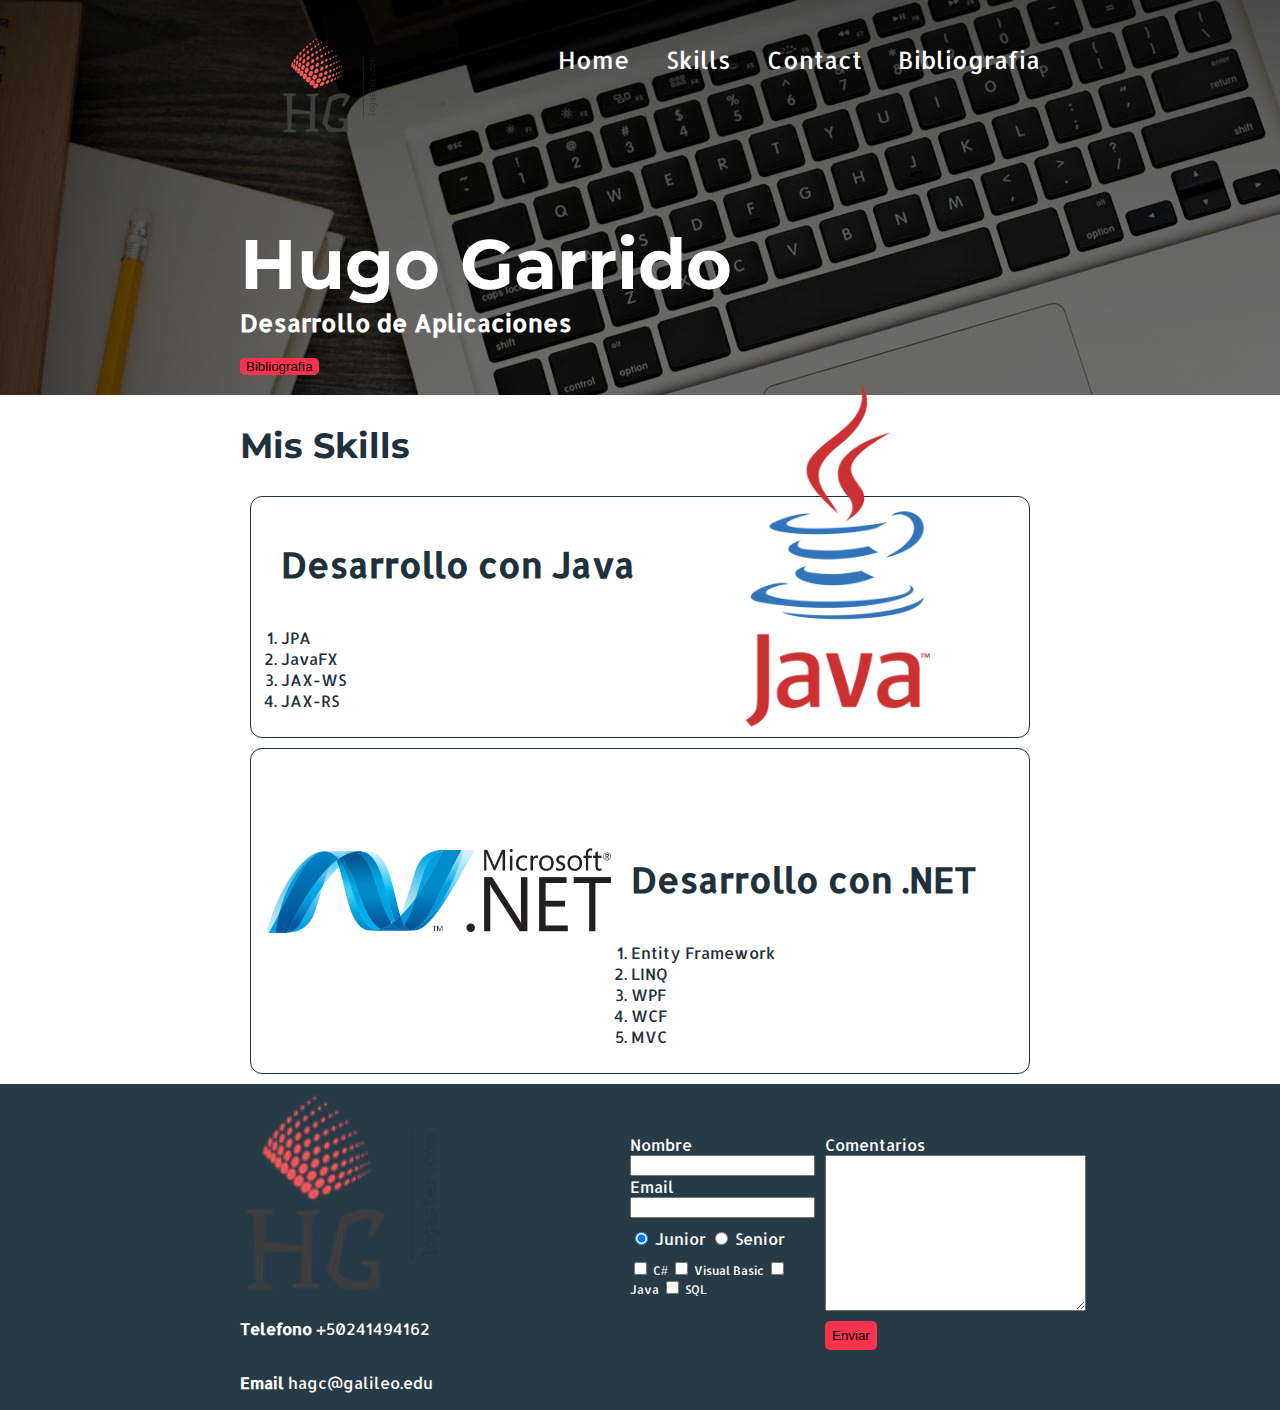
==== index.html @ 065e8877 "Inicio de proyecto" ====
<!DOCTYPE>
<html>
	<head>
		<title>Mi Sitio Web</title>
		<link href="css/estilos.css" rel="stylesheet">
		<link href="https://fonts.googleapis.com/css?family=Allerta|Montserrat" rel="stylesheet">
	</head>
	<body>
		<div class = "portada">
		<header id="header" class= "contenedor header">
			<figure class ="logo">
				<img src= "imagenes/logo.png" alt="Logo HugoG">
			</figure>
			<nav class = "menu">
				<ul>
					<li><a href="index.html">Home</li>
					<li><a href="#skills">Skills</a></li>
					<li><a href="#footer">Contact</a></li>
					<li><a href="bibliografia.html">Bibliografia</a></li>
				</ul>
			</nav>
		</header>
		<section id="portada" >
			<div class="contenedor">
				<h1 class="titulo">Hugo Garrido</h1>
				<h2 class="titulo-a">Desarrollo de Aplicaciones</h2>
				<button class="button">Bibliografìa</button>
			</div>
		</section>
		</div>
		<section id="skills" class= "skills contenedor">
			<h2>Mis Skills</h2>
			<article class ="skill">
				<img class= "right" width ="350" src = "imagenes/java.png" alt="Java">
				<div class ="contenedor-skill-a">
					<h3 class="titulo-b">Desarrollo con Java</h3>
					<ol>
						<li>JPA</li>
						<li>JavaFX</li>
						<li>JAX-WS</li>
						<li>JAX-RS</li>
					</ol>
				</div>
			</article>
			<article class ="skill">
				<img class= "left" width ="350" src = "imagenes/net.png" alt=".NET">
				<div class ="contenedor-skill-b">
					<h3 class="titulo-b">Desarrollo con .NET</h3>
					<ol>
						<li>Entity Framework</li>
						<li>LINQ</li>
						<li>WPF</li>
						<li>WCF</li>
						<li>MVC</li>
					</ol>
				</div>
			</article>
		</section>
		<footer id= "footer" class = "footer">
			<div class="contenedor">
				<div class="contacto">
					<img src = "imagenes/logo.png" width="200px" alt = "Logo">
					<a href = "tel:+50241494162">
						<strong>Telefono</strong>
						<span>+50241494162</span>
					</a>
					<a href = "mailto:hagc@galileo.edu">
						<strong>Email</strong>
						<span>hagc@galileo.edu</span>
					</a>
				</div>
				<form class = "formulario">
					<div class = "col1">
						<div >
							<label for = "nombre">Nombre</label>
							<input type = "text" id ="nombre" name="nombre" required/>
							<label for= "email"> Email </label>
							<input type= "email" name = "email" id = "email" required/>
						</div>
						<div class = "perfil">
							<label for = "junior">
								<input type = "radio" name = "perfil" id = "junior" value = "junior" checked /> Junior
							</label>
							<label for = "senior">
								<input type = "radio" name = "perfil" id = "senior" value = "senior" /> Senior
							</label>
						</div>
						<div class= "intereses">
							<label for = "c#">
								<input type = "checkbox" name = "intereses" id = "c#" value = "c#" /> C#
							</label>
							<label for = "vb">
								<input type = "checkbox" name = "intereses" id = "vb" value = "vb" /> Visual Basic
							</label>
							<label for = "java">
								<input type = "checkbox" name = "intereses" id = "java" value = "java" /> Java
							</label>
							<label for = "sql">
								<input type = "checkbox" name = "intereses" id = "sql" value = "sql" /> SQL
							</label>
						</div>
					</div>
					<div class = "col2">
						<label for = "comentario">Comentarios</label>
						<textarea name="comentario" id = "comentario" cols = "30" rows= "10"></textarea>
						<input type="submit" value="Enviar" class="button"/>
					</div>
				</form>
			</div>
		</footer>
	</body>
</html>
---- css/estilos.css ----
/**{
	border: 1px solid red;
}*/
body{
	margin:0;
	font-family: 'Allerta', sans-serif;
}
#header{
	
}
#portada{
	
}
#skills{
	
}
.portada{
	background-image:url("../imagenes/portada.png");
	color: white;
	padding: 20px;
}
.titulo{
	font-size: 70px;
	font-family: 'Montserrat', sans-serif;
	margin-bottom: 0;
	margin-top: 70px;
}
.titulo-a{
	font-size: 24px;
	margin-top: 0;
}
.titulo-b{
	font-size: 35px;
	margin-bottom: 40px;
}
.button{
	border-radius: 5px;
	border: none;
	background: #fd324e;
}
.logo{
	display: inline-block;
}
.menu{
	display: inline-block;
	font-size: 24px;
	position: absolute;
	right:0;
}
.menu a{
	color: white;
	text-decoration: none;
}
.menu li{
	display: inline-block;
	margin-left: 30px;
}
.contenedor{
	width: 800px;
	margin: auto;
}
.header{
	position: relative;
}
.skills{
	color: #1f313c;
}
.skills h2{
	font-size: 35px;
	font-family: 'Montserrat', sans-serif;	
}
.skill{
	margin: 10px;
	padding: 10px;
	border: 1px solid #1f313c;
	border-radius: 12px;
}
.right{
	float: right;
	position: relative;
	top: -127px;
}
.left{
	float: left;
	position: relative;
	top: 80px;
}
.contenedor-skill-a{
	margin-left: 20px;
}
.contenedor-skill-b{
	margin-left: 370px;
}
.skill ol{
	padding: 0;
}
.footer{
	background: #273B47;
}
.footer .contenedor{
	display: flex;
	justify-content: space-between;
}
.contacto{
	display: flex;
	width: 300px;
	flex-wrap: wrap;
	align-items: center;
}
.contacto img{
	display: block;
}
.contacto a{
	color: white;
	margin: 10px 10px 10px 0;
	text-decoration: none;
}
.formulario{
	display: flex;
	width: 400px;
	color: white;
	padding: 50px 10px;
}

.intereses label{
	font-size: 12px;
}
.perfil{
	margin-top: 10px;
}
.formulario, .perfil, .intereses{
	margin-bottom: 10px;
}
.col1 {
	margin-right: 10px;
}
.col2 {
	alignt-items : flex-start;
}
.col1, col2{
	display: flex;
	flex-direction: column;
}
.col2 .button{
	padding: 7px;
	margin-top: 10px;
}
table{
	width: 100%;
}
th{
	background: #273b47;
	color: white;
	padding: 10px 20px;
	text-align: left;
}
td{
	padding: 20px;
	
}
table, th, td{
	border: 1px solid #273b47;
	border-collapse
}
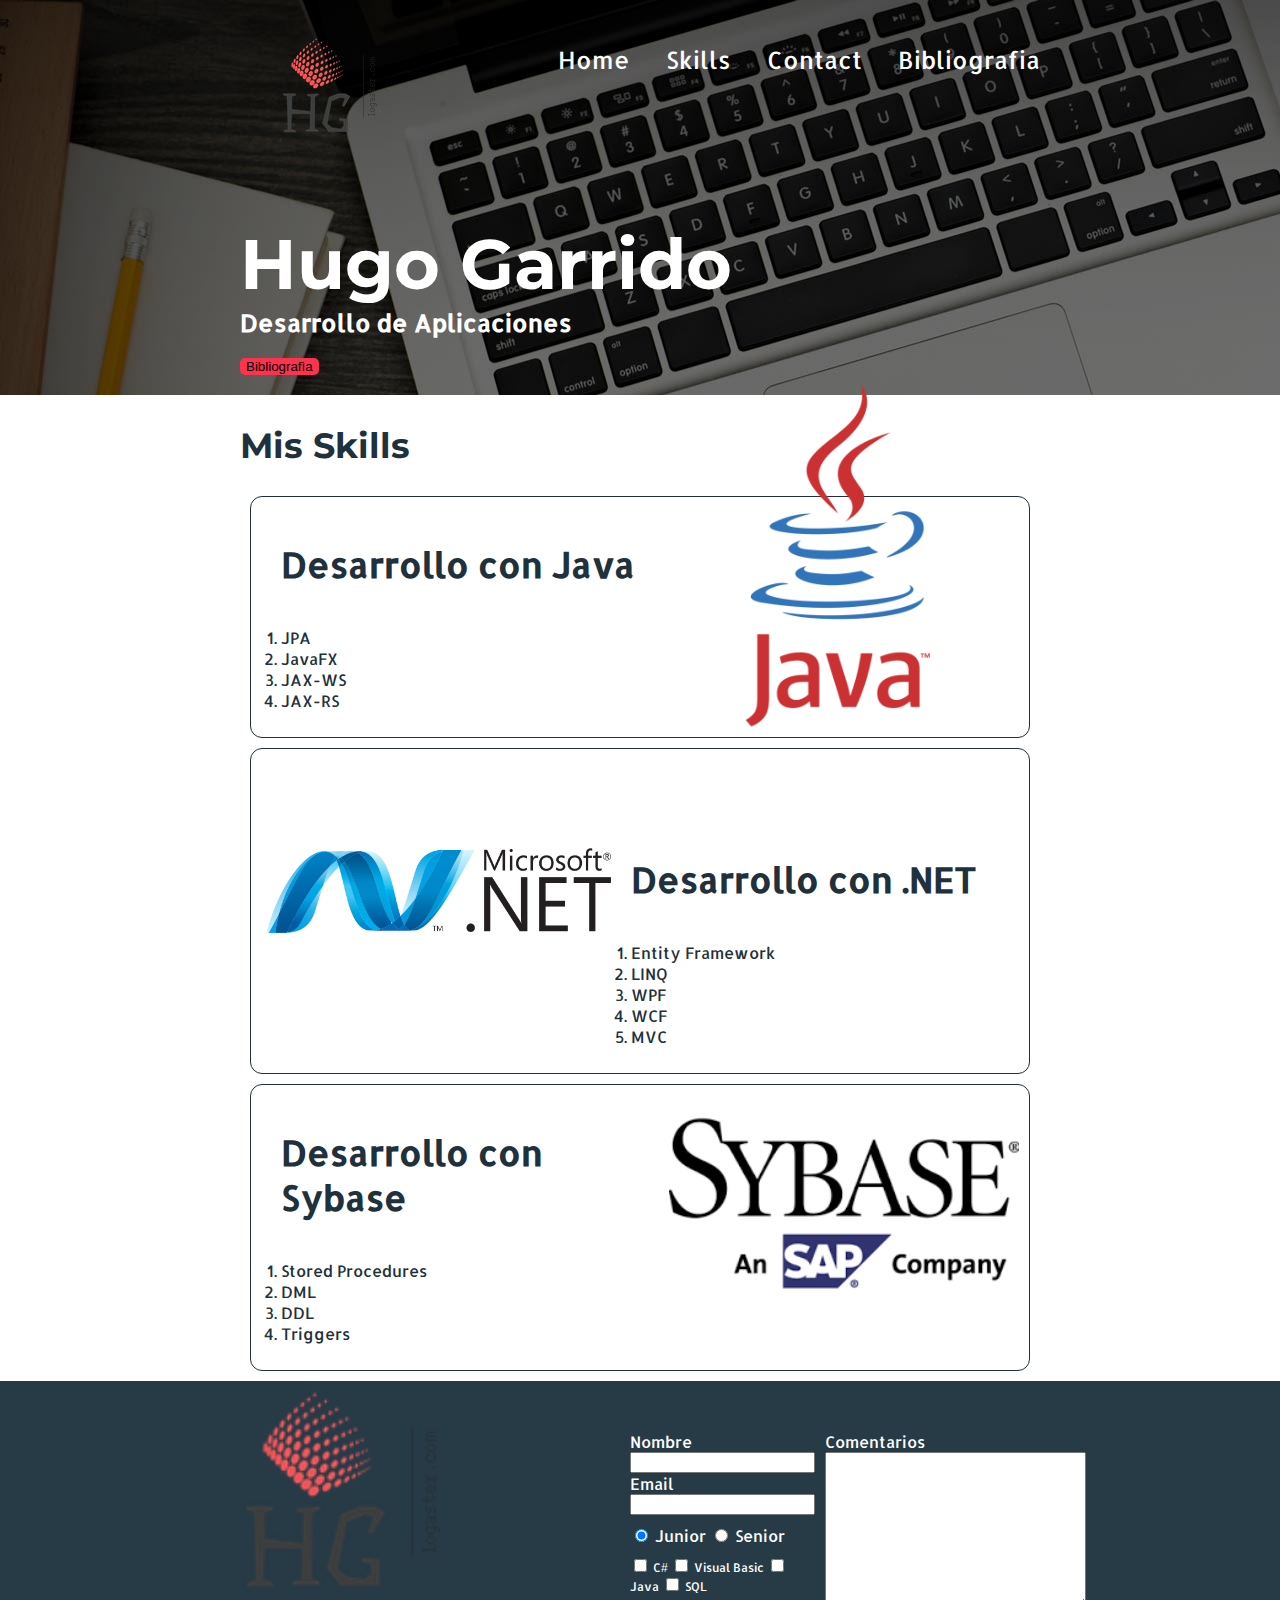
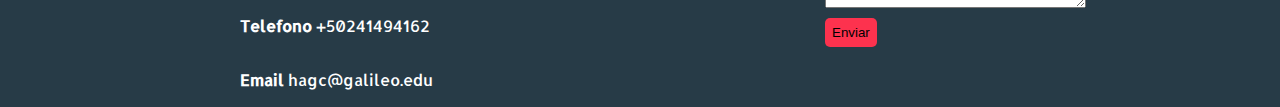
==== commit 52dcb95d: "Actualizando Skills" ====
--- a/index.html
+++ b/index.html
@@ -52,6 +52,18 @@
 						<li>WPF</li>
 						<li>WCF</li>
 						<li>MVC</li>
+					</ol>
+				</div>
+			</article>
+			<article class ="skill">
+				<img class= "right1" width ="350" src = "imagenes/sybase.png" alt="Sybase">
+				<div class ="contenedor-skill-a">
+					<h3 class="titulo-b">Desarrollo con Sybase</h3>
+					<ol>
+						<li>Stored Procedures</li>
+						<li>DML</li>
+						<li>DDL</li>
+						<li>Triggers</li>
 					</ol>
 				</div>
 			</article>
--- a/css/estilos.css
+++ b/css/estilos.css
@@ -80,6 +80,10 @@
 	position: relative;
 	top: -127px;
 }
+.right1{
+	float: right;
+	position: relative;
+}
 .left{
 	float: left;
 	position: relative;
@@ -161,4 +165,7 @@
 table, th, td{
 	border: 1px solid #273b47;
 	border-collapse
+}
+.contenedor .button a{
+	
 }